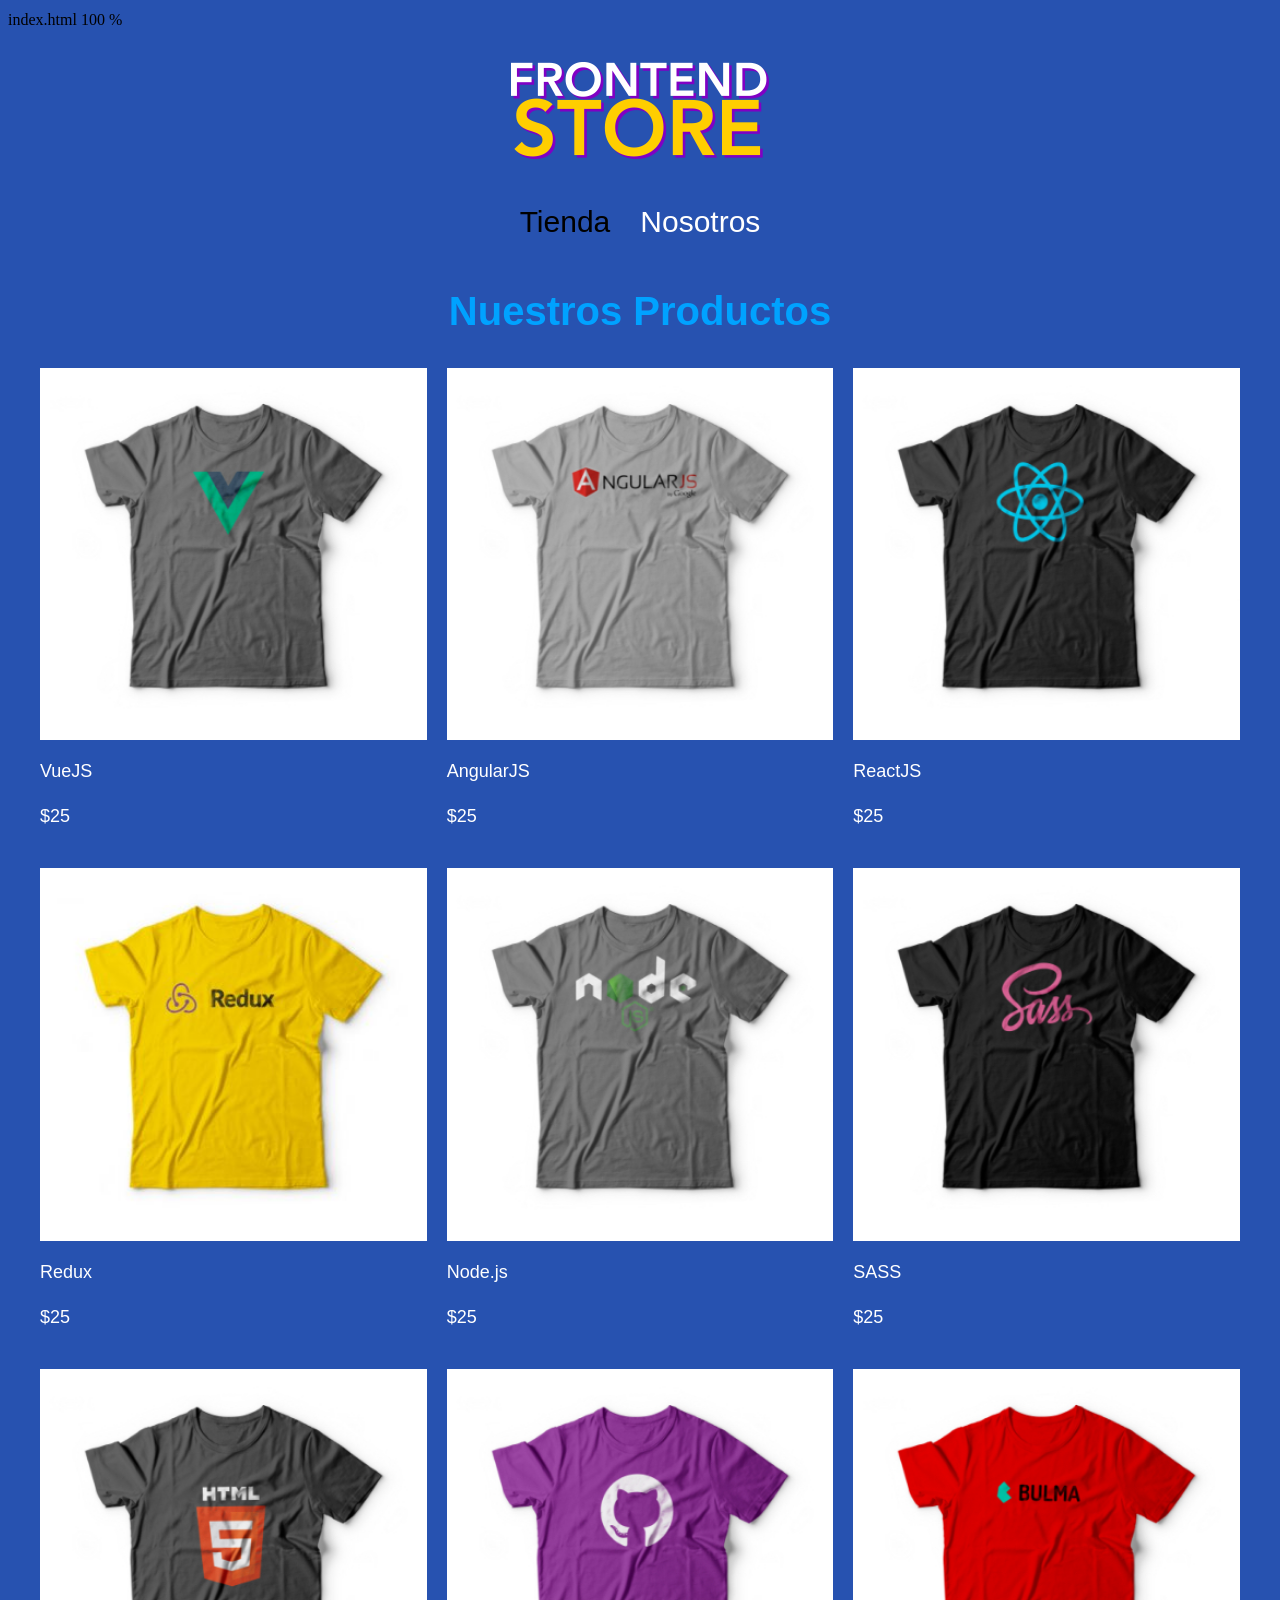
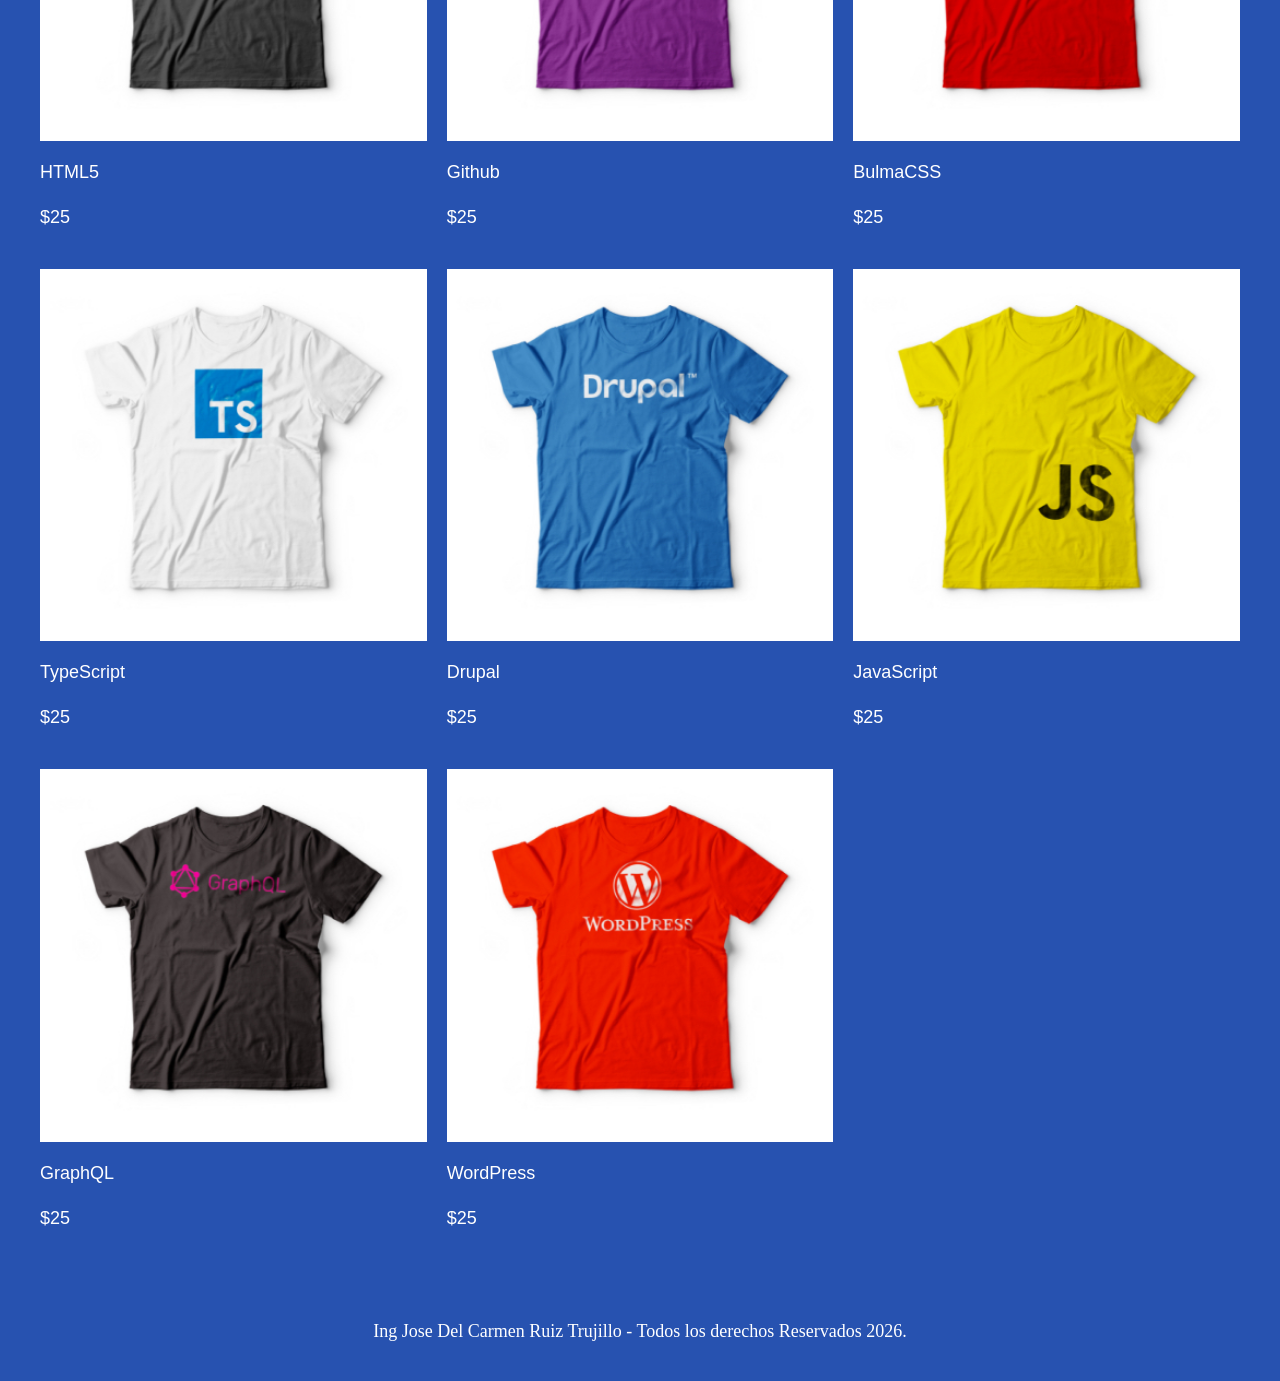
==== index.html @ d2ba463c "segunda" ====
index.html
100 %
<!DOCTYPE html>
<html lang="es">
<head>
    <meta charset="UTF-8">
    <!--Visualizar la paina web en ventana grafica-->
    <meta name="viewport" content="width=device-width, initial-scale=1.0">
    <title>Tienda de Ropa 2026</title>
    <!--<link rel="stylesheet" href="css/normalize.css">-->
    <link href="https://fonts.googleapis.com/css2?family=Staatliches&display=swap" rel="stylesheet">
    <link rel="stylesheet" href="css/style.css">
</head>
<body>
    <header class="header">
        <a href="index.html">
        <img class="header__logo" src="img/logo.png" alt="Logotipo">
        </a>
    </header>

    <nav class="navegacion">
        <a class="navegacion__enlace navegacion__enlace--activo" href="index.html">Tienda</a>
        <a class="navegacion__enlace" href="nosotros.html">Nosotros</a>
    </nav>

    <main class="contenedor">
        <h1>Nuestros Productos</h1>

        <div class="grid">
            <div class="producto">
                <a href="producto1.html">
                    <img class="producto__imagen" src="img/1.jpg" alt="imagen camisa">
                    <div class="producto__informacion">
                        <p class="producto__nombre">VueJS</p>
                        <p class="producto__precio">$25</p>
                    </div>
                </a>
            </div>  <!--fin clase producto-->
            <div class="producto">
                <a href="producto2.html">
                    <img class="producto__imagen" src="img/2.jpg" alt="imagen camisa">
                    <div class="producto__informacion">
                        <p class="producto__nombre">AngularJS</p>
                        <p class="producto__precio">$25</p>
                    </div>
                </a>
            </div>  <!--.producto-->
            <div class="producto">
                <a href="producto3.html">
                    <img class="producto__imagen" src="img/3.jpg" alt="imagen camisa">
                    <div class="producto__informacion">
                        <p class="producto__nombre">ReactJS</p>
                        <p class="producto__precio">$25</p>
                    </div>
                </a>
            </div>  <!--.producto-->
            <div class="producto">
                <a href="producto4.html">
                    <img class="producto__imagen" src="img/4.jpg" alt="imagen camisa">
                    <div class="producto__informacion">
                        <p class="producto__nombre">Redux</p>
                        <p class="producto__precio">$25</p>
                    </div>
                </a>
            </div>  <!--.producto-->
            <div class="producto">
                <a href="producto.html">
                    <img class="producto__imagen" src="img/5.jpg" alt="imagen camisa">
                    <div class="producto__informacion">
                        <p class="producto__nombre">Node.js</p>
                        <p class="producto__precio">$25</p>
                    </div>
                </a>
            </div>  <!--.producto-->
            <div class="producto">
                <a href="producto.html">
                    <img class="producto__imagen" src="img/6.jpg" alt="imagen camisa">
                    <div class="producto__informacion">
                        <p class="producto__nombre">SASS</p>
                        <p class="producto__precio">$25</p>
                    </div>
                </a>
            </div>  <!--.producto-->
            <div class="producto">
                <a href="producto.html">
                    <img class="producto__imagen" src="img/7.jpg" alt="imagen camisa">
                    <div class="producto__informacion">
                        <p class="producto__nombre">HTML5</p>
                        <p class="producto__precio">$25</p>
                    </div>
                </a>
            </div>  <!--.producto-->
            <div class="producto">
                <a href="producto.html">
                    <img class="producto__imagen" src="img/8.jpg" alt="imagen camisa">
                    <div class="producto__informacion">
                        <p class="producto__nombre">Github</p>
                        <p class="producto__precio">$25</p>
                    </div>
                </a>
            </div>  <!--.producto-->
            <div class="producto">
                <a href="producto.html">
                    <img class="producto__imagen" src="img/9.jpg" alt="imagen camisa">
                    <div class="producto__informacion">
                        <p class="producto__nombre">BulmaCSS</p>
                        <p class="producto__precio">$25</p>
                    </div>
                </a>
            </div>  <!--.producto-->
            <div class="producto">
                <a href="producto.html">
                    <img class="producto__imagen" src="img/10.jpg" alt="imagen camisa">
                    <div class="producto__informacion">
                        <p class="producto__nombre">TypeScript</p>
                        <p class="producto__precio">$25</p>
                    </div>
                </a>
            </div>  <!--.producto-->
            <div class="producto">
                <a href="producto.html">
                    <img class="producto__imagen" src="img/11.jpg" alt="imagen camisa">
                    <div class="producto__informacion">
                        <p class="producto__nombre">Drupal</p>
                        <p class="producto__precio">$25</p>
                    </div>
                </a>
            </div>  <!--.producto-->
            <div class="producto">
                <a href="producto.html">
                    <img class="producto__imagen" src="img/12.jpg" alt="imagen camisa">
                    <div class="producto__informacion">
                        <p class="producto__nombre">JavaScript</p>
                        <p class="producto__precio">$25</p>
                    </div>
                </a>
            </div>  <!--.producto-->
            <div class="producto">
                <a href="producto.html">
                    <img class="producto__imagen" src="img/13.jpg" alt="imagen camisa">
                    <div class="producto__informacion">
                        <p class="producto__nombre">GraphQL</p>
                        <p class="producto__precio">$25</p>
                    </div>
                </a>
            </div>  <!--.producto-->
            <div class="producto">
                <a href="producto.html">
                    <img class="producto__imagen" src="img/14.jpg" alt="imagen camisa">
                    <div class="producto__informacion">
                        <p class="producto__nombre">WordPress</p>
                        <p class="producto__precio">$25</p>
                    </div>
                </a>
            </div>  <!--.producto-->

            <div class="grafico grafico--camisas"></div>
            <div class="grafico grafico--node"></div>
        </div>
    </main>

    <footer class="footer">
        <p class="footer__texto">Ing Jose Del Carmen Ruiz Trujillo - Todos los derechos Reservados 2026.</p>
    </footer>
    
</body>
</html>
---- css/style.css ----
/*Estos son los estilos*/
:root {
    --primario: #2752b0;
    --primarioOscuro: #1f119d;
    --secundario: #00a2ff;
    --secundarioOscuro: rgb(2, 44, 233);
    --blanco: #FFF;
    --negro: #000;

    --fuentePrincipal:'Arial', cursive;
}

/*Tamaño de el borde, el contenido y el relleno*/
html {
    box-sizing: border-box;
    font-size: 62.5%;
}

/*Este segmento del codigo sirve para que todos los ementos de la pagina web incluyan los margenes y bordes dentro de su ancho total y no se rompa el diseño*/
*, *:before, *:after{
    box-sizing: inherit;
}

/*El cuerpo*/
body {
    background-color: var(--primario); /*Es el color del fondo con una variable antes definida*/
    font-size: 1.6rem; /*Tamaño de letra base de la pagina*/
    line-height: 1.5; /*Espacio entre linas de texto*/
}

/*Estilo para todos los parrafos de la pagina*/
p {
    font-size: 1.8rem;
    font-family: Arial, Arial, Helvetica, sans-serif; /*Fuente*/
    color: var(--blanco);
}

/*Quita el subrayados a todos los enlaces conectados con "a"*/
a {
    text-decoration: none;
}

/*Tamaño de la imagen, en este caso del 100%*/
img {
    width: 100%;
}

/*Tamaño y posicicón del contenedor*/
.contenedor {
    max-width: 120rem;
    margin: 0 auto;
}

/*Color, alineamiento y fuente de h1, h2, h3*/
h1, h2, h3 {
    text-align: center;
    color: var(--secundario);
    font-family: var(--fuentePrincipal);
}

/*h1 tiene un tamaño de fuente de 4rem*/
h1 {
    font-size: 4rem;
}

/*h2 tiene un tamaño de fuente de 3.2rem*/
h2 {
    font-size: 3.2rem;
}

/*h3 tiene un tamaño de fuente de 2.4rem*/
h3 {
    font-size: 2.4rem;
}

/*El pie de pagina*/
.footer {
    background-color: var(--primario2); /*Color del fondo con una variable previamente definida*/
    padding: 1rem 0; /*Espacio entre el contenido y el borde*/
    margin-top: 2rem; /*El margen de alto */
}

/*El texto del pie de pagina*/
.footer__texto {
    font-family: var(--primario2); /*La fuente que uasara con una variable previamente definida*/
    text-align: center; /*El texto esta alineado al centro*/
}

/*Separacion*/
.grid {
    display: grid; /*Convierte el cuadro en cuadricula inteligente*/
    grid-template-columns: repeat(3, 1fr); /*Crea 3 columnas y reparte el espacio equitativamente*/
    gap: 2rem; /*Espacio de separación*/
}


.header {
    display: flex;
    justify-content: center;
}


.header__logo {
    margin: 3rem 0;
}


.navegacion {
    background-color: var(--primario2);
    padding: 1rem 0;
    display: flex;
    justify-content: center;
    gap: 3rem;
}


.navegacion__enlace {
    font-family: var(--fuentePrincipal);
    color: var(--blanco);
    font-size: 3rem;
}


.navegacion__enlace--activo,
.navegacion__enlace:hover {
    color: var(--secundario1);
}


.grid {
    display: grid;
    
}
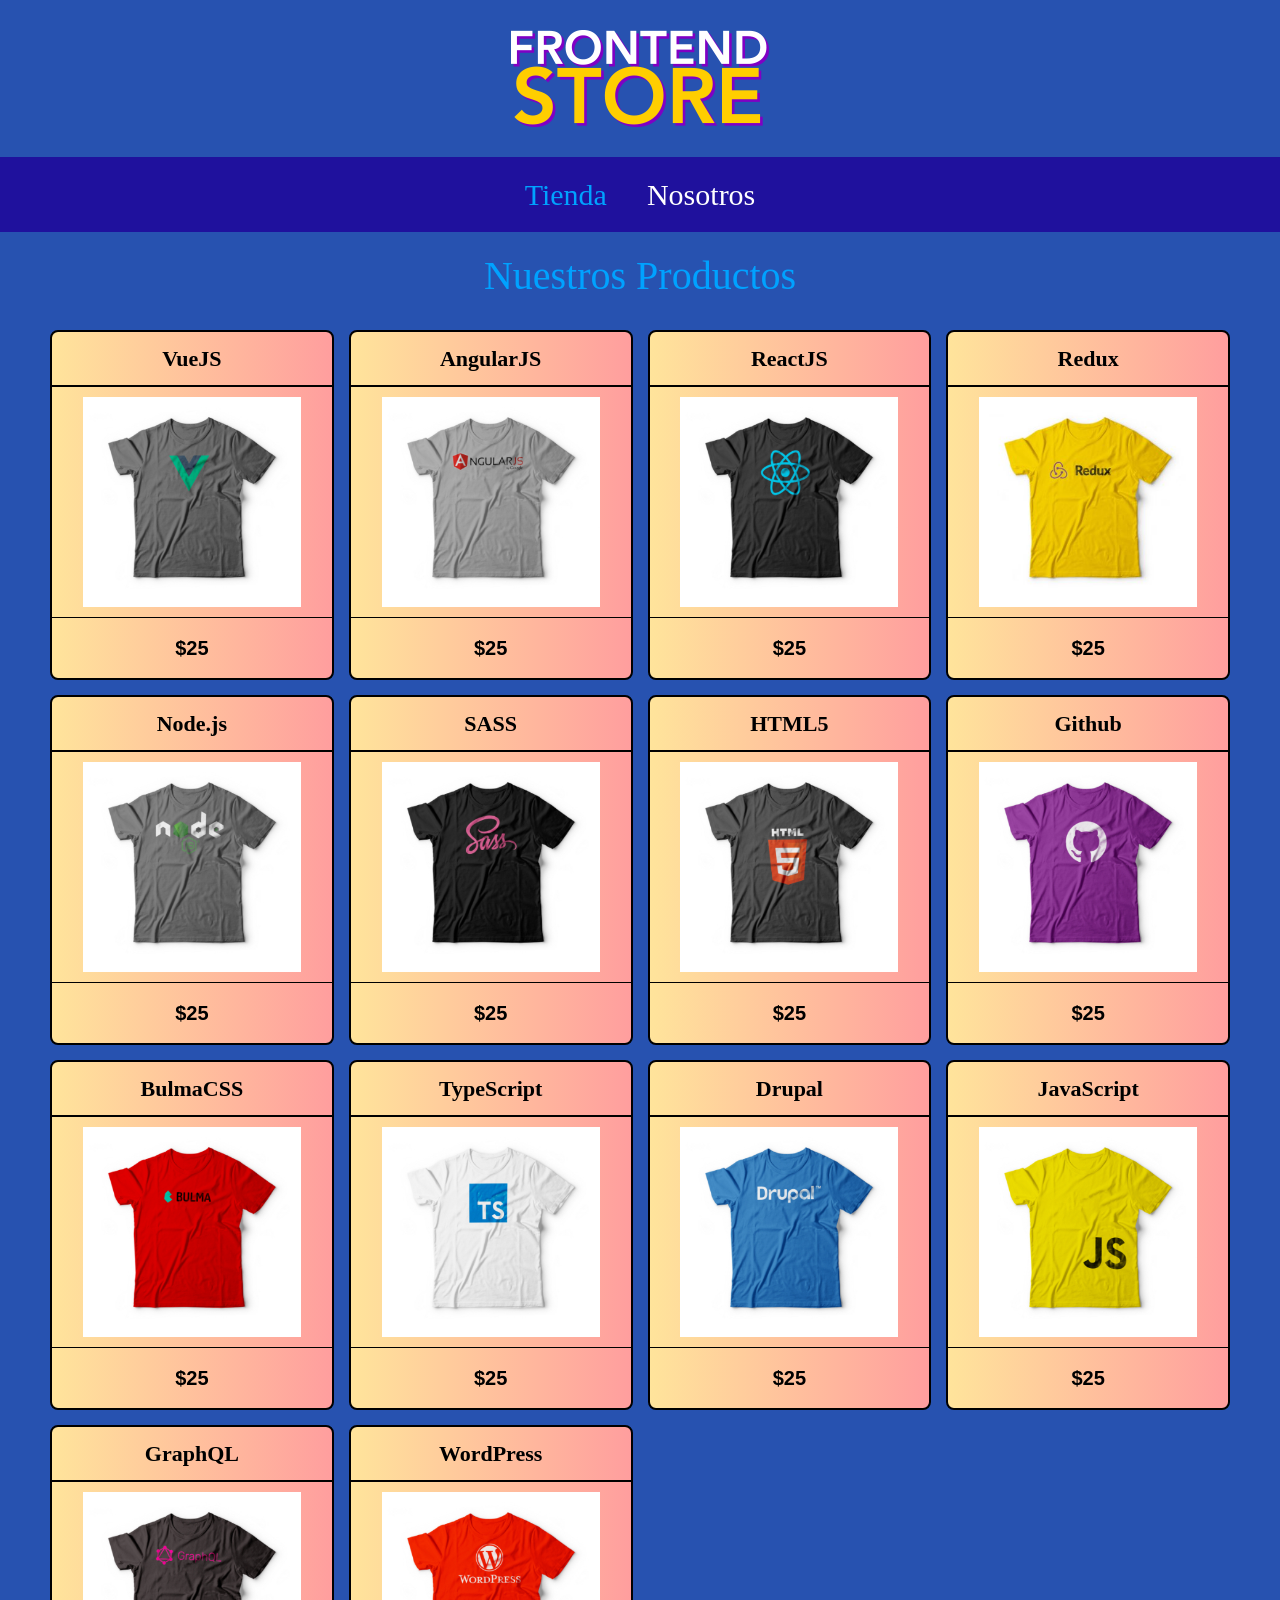
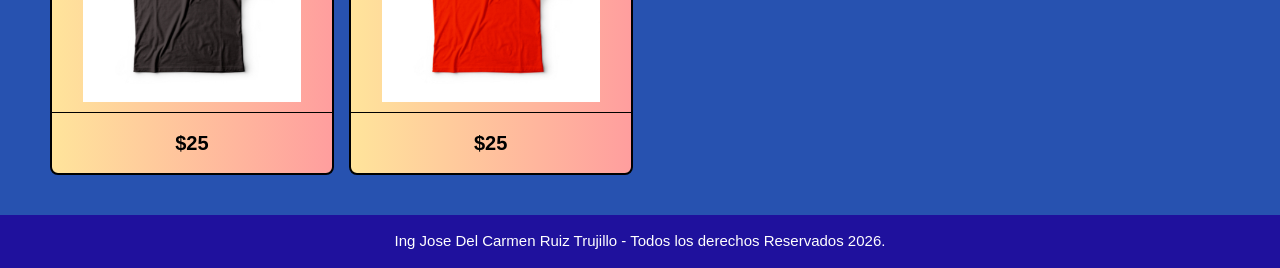
==== commit 2bf6801d: "tercero" ====
--- a/index.html
+++ b/index.html
@@ -1,14 +1,12 @@
-index.html
-100 %
 <!DOCTYPE html>
 <html lang="es">
 <head>
     <meta charset="UTF-8">
-    <!--Visualizar la paina web en ventana grafica-->
     <meta name="viewport" content="width=device-width, initial-scale=1.0">
-    <title>Tienda de Ropa 2026</title>
-    <!--<link rel="stylesheet" href="css/normalize.css">-->
+    <title>TIENDA DE ROPA</title>
+    <!--<Estilos de CSS y BOOTSTRAP>-->
     <link href="https://fonts.googleapis.com/css2?family=Staatliches&display=swap" rel="stylesheet">
+    <link href="https://cdn.jsdelivr.net/npm/bootstrap@5.3.3/dist/css/bootstrap.min.css" rel="stylesheet">
     <link rel="stylesheet" href="css/style.css">
 </head>
 <body>
@@ -23,145 +21,201 @@
         <a class="navegacion__enlace" href="nosotros.html">Nosotros</a>
     </nav>
 
+<!-- Contenido principal -->
     <main class="contenedor">
         <h1>Nuestros Productos</h1>
 
-        <div class="grid">
-            <div class="producto">
-                <a href="producto1.html">
-                    <img class="producto__imagen" src="img/1.jpg" alt="imagen camisa">
-                    <div class="producto__informacion">
-                        <p class="producto__nombre">VueJS</p>
-                        <p class="producto__precio">$25</p>
-                    </div>
-                </a>
-            </div>  <!--fin clase producto-->
-            <div class="producto">
-                <a href="producto2.html">
-                    <img class="producto__imagen" src="img/2.jpg" alt="imagen camisa">
-                    <div class="producto__informacion">
-                        <p class="producto__nombre">AngularJS</p>
-                        <p class="producto__precio">$25</p>
-                    </div>
-                </a>
-            </div>  <!--.producto-->
-            <div class="producto">
-                <a href="producto3.html">
-                    <img class="producto__imagen" src="img/3.jpg" alt="imagen camisa">
-                    <div class="producto__informacion">
-                        <p class="producto__nombre">ReactJS</p>
-                        <p class="producto__precio">$25</p>
-                    </div>
-                </a>
-            </div>  <!--.producto-->
-            <div class="producto">
-                <a href="producto4.html">
-                    <img class="producto__imagen" src="img/4.jpg" alt="imagen camisa">
-                    <div class="producto__informacion">
-                        <p class="producto__nombre">Redux</p>
-                        <p class="producto__precio">$25</p>
-                    </div>
-                </a>
-            </div>  <!--.producto-->
-            <div class="producto">
-                <a href="producto.html">
-                    <img class="producto__imagen" src="img/5.jpg" alt="imagen camisa">
-                    <div class="producto__informacion">
-                        <p class="producto__nombre">Node.js</p>
-                        <p class="producto__precio">$25</p>
-                    </div>
-                </a>
-            </div>  <!--.producto-->
-            <div class="producto">
-                <a href="producto.html">
-                    <img class="producto__imagen" src="img/6.jpg" alt="imagen camisa">
-                    <div class="producto__informacion">
-                        <p class="producto__nombre">SASS</p>
-                        <p class="producto__precio">$25</p>
-                    </div>
-                </a>
-            </div>  <!--.producto-->
-            <div class="producto">
-                <a href="producto.html">
-                    <img class="producto__imagen" src="img/7.jpg" alt="imagen camisa">
-                    <div class="producto__informacion">
-                        <p class="producto__nombre">HTML5</p>
-                        <p class="producto__precio">$25</p>
-                    </div>
-                </a>
-            </div>  <!--.producto-->
-            <div class="producto">
-                <a href="producto.html">
-                    <img class="producto__imagen" src="img/8.jpg" alt="imagen camisa">
-                    <div class="producto__informacion">
-                        <p class="producto__nombre">Github</p>
-                        <p class="producto__precio">$25</p>
-                    </div>
-                </a>
-            </div>  <!--.producto-->
-            <div class="producto">
-                <a href="producto.html">
-                    <img class="producto__imagen" src="img/9.jpg" alt="imagen camisa">
-                    <div class="producto__informacion">
-                        <p class="producto__nombre">BulmaCSS</p>
-                        <p class="producto__precio">$25</p>
-                    </div>
-                </a>
-            </div>  <!--.producto-->
-            <div class="producto">
-                <a href="producto.html">
-                    <img class="producto__imagen" src="img/10.jpg" alt="imagen camisa">
-                    <div class="producto__informacion">
-                        <p class="producto__nombre">TypeScript</p>
-                        <p class="producto__precio">$25</p>
-                    </div>
-                </a>
-            </div>  <!--.producto-->
-            <div class="producto">
-                <a href="producto.html">
-                    <img class="producto__imagen" src="img/11.jpg" alt="imagen camisa">
-                    <div class="producto__informacion">
-                        <p class="producto__nombre">Drupal</p>
-                        <p class="producto__precio">$25</p>
-                    </div>
-                </a>
-            </div>  <!--.producto-->
-            <div class="producto">
-                <a href="producto.html">
-                    <img class="producto__imagen" src="img/12.jpg" alt="imagen camisa">
-                    <div class="producto__informacion">
-                        <p class="producto__nombre">JavaScript</p>
-                        <p class="producto__precio">$25</p>
-                    </div>
-                </a>
-            </div>  <!--.producto-->
-            <div class="producto">
-                <a href="producto.html">
-                    <img class="producto__imagen" src="img/13.jpg" alt="imagen camisa">
-                    <div class="producto__informacion">
-                        <p class="producto__nombre">GraphQL</p>
-                        <p class="producto__precio">$25</p>
-                    </div>
-                </a>
-            </div>  <!--.producto-->
-            <div class="producto">
-                <a href="producto.html">
-                    <img class="producto__imagen" src="img/14.jpg" alt="imagen camisa">
-                    <div class="producto__informacion">
-                        <p class="producto__nombre">WordPress</p>
-                        <p class="producto__precio">$25</p>
-                    </div>
-                </a>
-            </div>  <!--.producto-->
-
-            <div class="grafico grafico--camisas"></div>
-            <div class="grafico grafico--node"></div>
+        <!-- Contenedor de todas las tarjetas -->
+        <div class="row g-4">
+
+            <!-- Producto 1 -->
+            <div class="col-12 col-sm-6 col-md-3">
+                <a href="producto1.html" class="card producto-card h-100 text-decoration-none">
+                    <div class="card-header text-center fw-bold">
+                        VueJS
+                    </div>
+                    <img src="img/1.jpg" class="card-img-top producto-card__imagen" alt="VueJS">
+                    <div class="card-body text-center">
+                        <p class="producto__precio">$25</p>
+                    </div>
+                </a>
+            </div>
+
+            <!-- Producto 2 -->
+            <div class="col-12 col-sm-6 col-md-3">
+                <a href="producto2.html" class="card producto-card h-100 text-decoration-none">
+                    <div class="card-header text-center fw-bold">
+                        AngularJS
+                    </div>
+                    <img src="img/2.jpg" class="card-img-top producto-card__imagen" alt="AngularJS">
+                    <div class="card-body text-center">
+                        <p class="producto__precio">$25</p>
+                    </div>
+                </a>
+            </div>
+
+            <!-- Producto 3 -->
+            <div class="col-12 col-sm-6 col-md-3">
+                <a href="producto3.html" class="card producto-card h-100 text-decoration-none">
+                    <div class="card-header text-center fw-bold">
+                        ReactJS
+                    </div>
+                    <img src="img/3.jpg" class="card-img-top producto-card__imagen" alt="ReactJS">
+                    <div class="card-body text-center">
+                        <p class="producto__precio">$25</p>
+                    </div>
+                </a>
+            </div>
+
+            <!-- Producto 4 -->
+            <div class="col-12 col-sm-6 col-md-3">
+                <a href="producto4.html" class="card producto-card h-100 text-decoration-none">
+                    <div class="card-header text-center fw-bold">
+                        Redux
+                    </div>
+                    <img src="img/4.jpg" class="card-img-top producto-card__imagen" alt="Redux">
+                    <div class="card-body text-center">
+                        <p class="producto__precio">$25</p>
+                    </div>
+                </a>
+            </div>
+
+            <!-- Producto 5 -->
+            <div class="col-12 col-sm-6 col-md-3">
+                <a href="producto.html" class="card producto-card h-100 text-decoration-none">
+                    <div class="card-header text-center fw-bold">
+                        Node.js
+                    </div>
+                    <img src="img/5.jpg" class="card-img-top producto-card__imagen" alt="Node.js">
+                    <div class="card-body text-center">
+                        <p class="producto__precio">$25</p>
+                    </div>
+                </a>
+            </div>
+
+            <!-- Producto 6 -->
+            <div class="col-12 col-sm-6 col-md-3">
+                <a href="producto.html" class="card producto-card h-100 text-decoration-none">
+                    <div class="card-header text-center fw-bold">
+                        SASS
+                    </div>
+                    <img src="img/6.jpg" class="card-img-top producto-card__imagen" alt="SASS">
+                    <div class="card-body text-center">
+                        <p class="producto__precio">$25</p>
+                    </div>
+                </a>
+            </div>
+
+            <!-- Producto 7 -->
+            <div class="col-12 col-sm-6 col-md-3">
+                <a href="producto.html" class="card producto-card h-100 text-decoration-none">
+                    <div class="card-header text-center fw-bold">
+                        HTML5
+                    </div>
+                    <img src="img/7.jpg" class="card-img-top producto-card__imagen" alt="HTML5">
+                    <div class="card-body text-center">
+                        <p class="producto__precio">$25</p>
+                    </div>
+                </a>
+            </div>
+
+            <!-- Producto 8 -->
+            <div class="col-12 col-sm-6 col-md-3">
+                <a href="producto.html" class="card producto-card h-100 text-decoration-none">
+                    <div class="card-header text-center fw-bold">
+                        Github
+                    </div>
+                    <img src="img/8.jpg" class="card-img-top producto-card__imagen" alt="Github">
+                    <div class="card-body text-center">
+                        <p class="producto__precio">$25</p>
+                    </div>
+                </a>
+            </div>
+
+            <!-- Producto 9 -->
+            <div class="col-12 col-sm-6 col-md-3">
+                <a href="producto.html" class="card producto-card h-100 text-decoration-none">
+                    <div class="card-header text-center fw-bold">
+                        BulmaCSS
+                    </div>
+                    <img src="img/9.jpg" class="card-img-top producto-card__imagen" alt="BulmaCSS">
+                    <div class="card-body text-center">
+                        <p class="producto__precio">$25</p>
+                    </div>
+                </a>
+            </div>
+
+            <!-- Producto 10 -->
+            <div class="col-12 col-sm-6 col-md-3">
+                <a href="producto.html" class="card producto-card h-100 text-decoration-none">
+                    <div class="card-header text-center fw-bold">
+                        TypeScript
+                    </div>
+                    <img src="img/10.jpg" class="card-img-top producto-card__imagen" alt="TypeScript">
+                    <div class="card-body text-center">
+                        <p class="producto__precio">$25</p>
+                    </div>
+                </a>
+            </div>
+
+            <!-- Producto 11 -->
+            <div class="col-12 col-sm-6 col-md-3">
+                <a href="producto.html" class="card producto-card h-100 text-decoration-none">
+                    <div class="card-header text-center fw-bold">
+                        Drupal
+                    </div>
+                    <img src="img/11.jpg" class="card-img-top producto-card__imagen" alt="Drupal">
+                    <div class="card-body text-center">
+                        <p class="producto__precio">$25</p>
+                    </div>
+                </a>
+            </div>
+
+            <!-- Producto 12 -->
+            <div class="col-12 col-sm-6 col-md-3">
+                <a href="producto.html" class="card producto-card h-100 text-decoration-none">
+                    <div class="card-header text-center fw-bold">
+                        JavaScript
+                    </div>
+                    <img src="img/12.jpg" class="card-img-top producto-card__imagen" alt="JavaScript">
+                    <div class="card-body text-center">
+                        <p class="producto__precio">$25</p>
+                    </div>
+                </a>
+            </div>
+
+            <!-- Producto 13 -->
+            <div class="col-12 col-sm-6 col-md-3">
+                <a href="producto.html" class="card producto-card h-100 text-decoration-none">
+                    <div class="card-header text-center fw-bold">
+                        GraphQL
+                    </div>
+                    <img src="img/13.jpg" class="card-img-top producto-card__imagen" alt="GraphQL">
+                    <div class="card-body text-center">
+                        <p class="producto__precio">$25</p>
+                    </div>
+                </a>
+            </div>
+
+            <!-- Producto 14 -->
+            <div class="col-12 col-sm-6 col-md-3">
+                <a href="producto.html" class="card producto-card h-100 text-decoration-none">
+                    <div class="card-header text-center fw-bold">
+                        WordPress
+                    </div>
+                    <img src="img/14.jpg" class="card-img-top producto-card__imagen" alt="WordPress">
+                    <div class="card-body text-center">
+                        <p class="producto__precio">$25</p>
+                    </div>
+                </a>
+            </div>
         </div>
     </main>
 
     <footer class="footer">
-        <p class="footer__texto">Ing Jose Del Carmen Ruiz Trujillo - Todos los derechos Reservados 2026.</p>
+        <p class="footer__texto">
+            Ing Jose Del Carmen Ruiz Trujillo - Todos los derechos Reservados 2026.
+        </p>
     </footer>
-    
 </body>
 </html>
--- a/css/style.css
+++ b/css/style.css
@@ -1,4 +1,3 @@
-/*Estos son los estilos*/
 :root {
     --primario: #2752b0;
     --primarioOscuro: #1f119d;
@@ -7,128 +6,205 @@
     --blanco: #FFF;
     --negro: #000;
 
-    --fuentePrincipal:'Arial', cursive;
-}
-
-/*Tamaño de el borde, el contenido y el relleno*/
+    /* Fuente principal de la pagina */
+    --fuentePrincipal: 'Staatliches', cursive;
+}
+
+/* Tamaño de fuente y modelo de caja */
 html {
     box-sizing: border-box;
     font-size: 62.5%;
 }
 
-/*Este segmento del codigo sirve para que todos los ementos de la pagina web incluyan los margenes y bordes dentro de su ancho total y no se rompa el diseño*/
-*, *:before, *:after{
+/* Todos los elementos incluyen bordes y rellenos */
+*, *:before, *:after {
     box-sizing: inherit;
 }
 
-/*El cuerpo*/
+/* Estilos del cuerpo de la pagina */
 body {
-    background-color: var(--primario); /*Es el color del fondo con una variable antes definida*/
-    font-size: 1.6rem; /*Tamaño de letra base de la pagina*/
-    line-height: 1.5; /*Espacio entre linas de texto*/
-}
-
-/*Estilo para todos los parrafos de la pagina*/
+    background-color: var(--primario);
+    font-size: 1.6rem;
+    line-height: 1.5;
+    margin: 0;
+}
+
+/* Estilos generales de los parrafos */
 p {
     font-size: 1.8rem;
-    font-family: Arial, Arial, Helvetica, sans-serif; /*Fuente*/
+    font-family: Arial, Helvetica, sans-serif;
     color: var(--blanco);
 }
 
-/*Quita el subrayados a todos los enlaces conectados con "a"*/
+/* Se eliminan los subrayados de los enlaces */
 a {
     text-decoration: none;
 }
 
-/*Tamaño de la imagen, en este caso del 100%*/
-img {
-    width: 100%;
-}
-
-/*Tamaño y posicicón del contenedor*/
-.contenedor {
-    max-width: 120rem;
-    margin: 0 auto;
-}
-
-/*Color, alineamiento y fuente de h1, h2, h3*/
+/* ENCABEZADOS */
 h1, h2, h3 {
     text-align: center;
     color: var(--secundario);
     font-family: var(--fuentePrincipal);
 }
 
-/*h1 tiene un tamaño de fuente de 4rem*/
 h1 {
     font-size: 4rem;
-}
-
-/*h2 tiene un tamaño de fuente de 3.2rem*/
+    margin: 2rem 0 3rem;
+}
+
 h2 {
     font-size: 3.2rem;
 }
 
-/*h3 tiene un tamaño de fuente de 2.4rem*/
 h3 {
     font-size: 2.4rem;
 }
 
-/*El pie de pagina*/
-.footer {
-    background-color: var(--primario2); /*Color del fondo con una variable previamente definida*/
-    padding: 1rem 0; /*Espacio entre el contenido y el borde*/
-    margin-top: 2rem; /*El margen de alto */
-}
-
-/*El texto del pie de pagina*/
-.footer__texto {
-    font-family: var(--primario2); /*La fuente que uasara con una variable previamente definida*/
-    text-align: center; /*El texto esta alineado al centro*/
-}
-
-/*Separacion*/
-.grid {
-    display: grid; /*Convierte el cuadro en cuadricula inteligente*/
-    grid-template-columns: repeat(3, 1fr); /*Crea 3 columnas y reparte el espacio equitativamente*/
-    gap: 2rem; /*Espacio de separación*/
-}
-
-
+/* CONTENEDOR PRINCIPAL */
+.contenedor {
+    width: min(120rem, 95%);
+    margin: 0 auto;
+    padding: 0 1rem;
+}
+
+/* ENCABEZADO Y LOGOTIPO */
 .header {
     display: flex;
     justify-content: center;
-}
-
+    align-items: center;
+}
 
 .header__logo {
+    display: block;
+    width: auto;
+    max-width: 100%;
     margin: 3rem 0;
 }
 
-
+/* MENU DE NAVEGACION */
 .navegacion {
-    background-color: var(--primario2);
-    padding: 1rem 0;
+    background-color: var(--primarioOscuro);
+    padding: 1.5rem 0;
     display: flex;
     justify-content: center;
-    gap: 3rem;
-}
-
+    align-items: center;
+    gap: 4rem;
+}
 
 .navegacion__enlace {
     font-family: var(--fuentePrincipal);
     color: var(--blanco);
     font-size: 3rem;
-}
-
-
-.navegacion__enlace--activo,
+    text-decoration: none;
+    transition: color 0.3s ease;
+}
+
+/* Color cuando el cursor pasa por encima */
 .navegacion__enlace:hover {
-    color: var(--secundario1);
-}
-
-
-.grid {
-    display: grid;
-    
-}
-
+    color: var(--secundario);
+}
+
+/* Color de la pagina que esta seleccionada */
+.navegacion__enlace--activo {
+    color: var(--secundario);
+}
+
+/* Diseño general de las tarjetas de BOOTSTRAP */
+.producto-card {
+    background: linear-gradient(90deg, #ffe49b, #ff9e9e);
+    border: 2px solid var(--negro);
+    border-radius: 8px;
+    overflow: hidden;
+    color: var(--negro);
+    transition: transform 0.3s ease,
+                box-shadow 0.3s ease;
+}
+
+/* Efecto al pasar el cursor por la tarjeta */
+.producto-card:hover {
+    transform: translateY(-5px);
+    color: var(--negro);
+    box-shadow: 0 8px 15px rgba(0, 0, 0, 0.25);
+}
+
+/* Encabezado de las tarjetas */
+.producto-card .card-header {
+    background: transparent;
+    border-bottom: 2px solid var(--negro);
+    color: var(--negro);
+    font-family: var(--fuentePrincipal);
+    font-size: 2.2rem;
+    padding: 1rem;
+}
+
+/* Imagen de cada producto */
+.producto-card__imagen {
+    display: block;
+    width: 100%;
+    height: 230px;
+    object-fit: contain;
+    padding: 1rem;
+}
+
+/* Cuerpo de las tarjetas */
+.producto-card .card-body {
+    background: transparent;
+    border-top: 1px solid var(--negro);
+    display: flex;
+    justify-content: center;
+    align-items: center;
+    padding: 1.5rem;
+}
+
+/* Precio de los productos */
+.producto-card .producto__precio {
+    color: var(--negro);
+    font-family: Arial, Helvetica, sans-serif;
+    font-size: 2rem;
+    font-weight: bold;
+    margin: 0;
+}
+
+.footer {
+    background-color: var(--primarioOscuro);
+    padding: 1.5rem 1rem;
+    margin-top: 4rem;
+}
+
+/* Texto del pie de pagina */
+.footer__texto {
+    color: var(--blanco);
+    font-family: Arial, Helvetica, sans-serif;
+    font-size: 1.5rem;
+    text-align: center;
+    margin: 0;
+}
+
+/* AJUSTE PARA CELULARES */
+@media (max-width: 576px) {
+
+    /* Reduce el espacio entre los enlaces */
+    .navegacion {
+        gap: 2rem;
+    }
+
+    .navegacion__enlace {
+        font-size: 2.4rem;
+    }
+
+    /* Ajusta el tamaño del encabezado */
+    h1 {
+        font-size: 3.2rem;
+    }
+
+    /* Ajusta las imagenes de los productos */
+    .producto-card__imagen {
+        height: 200px;
+    }
+
+    /* Ajusta el texto del pie de pagina */
+    .footer__texto {
+        font-size: 1.3rem;
+    }
+}
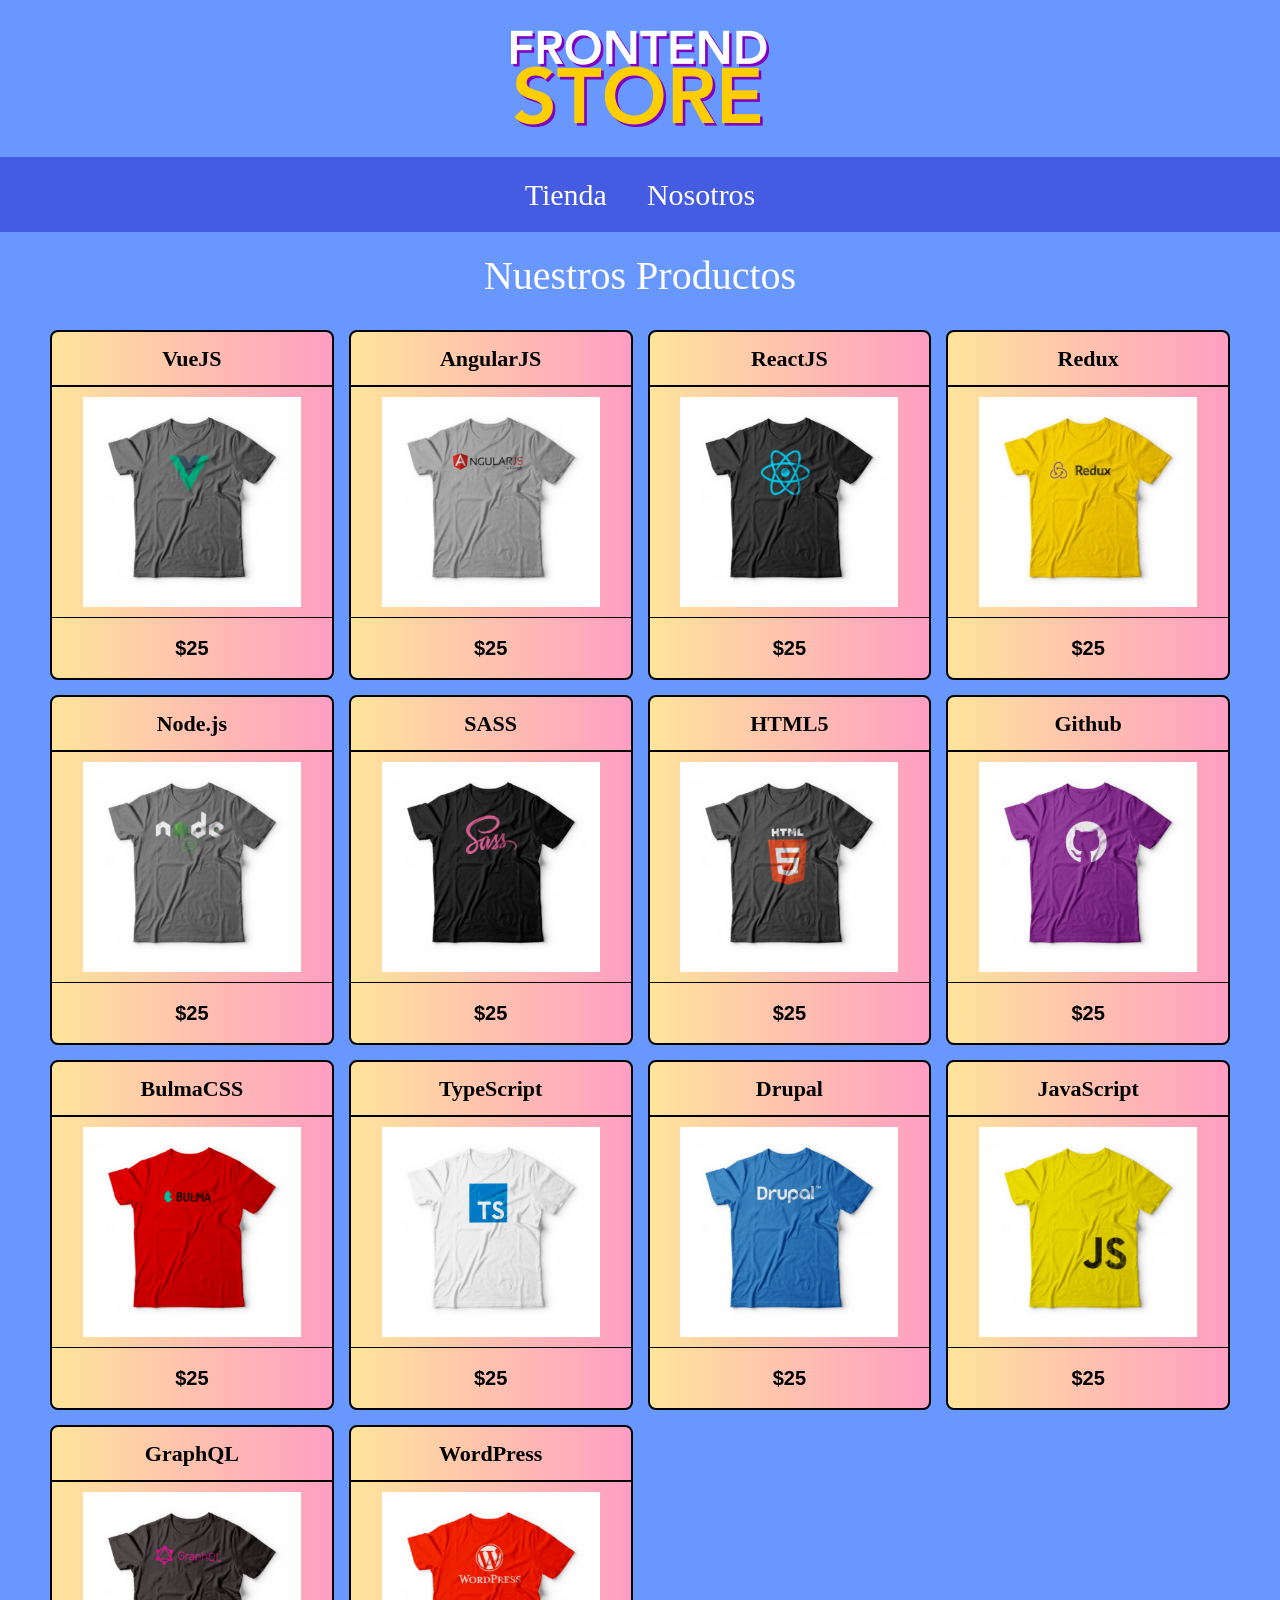
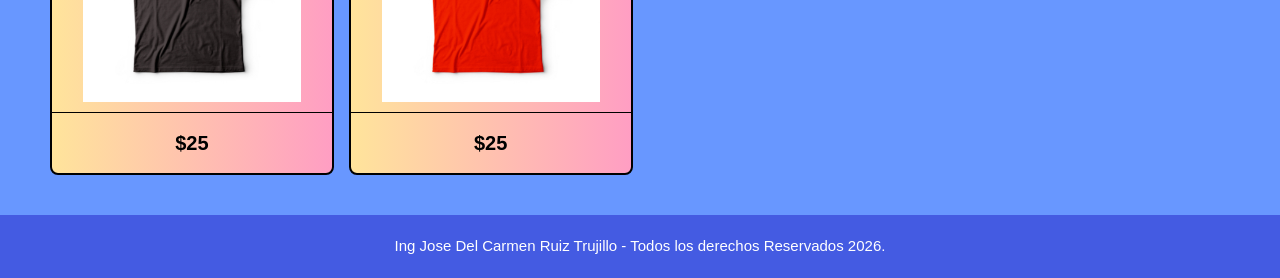
==== commit 49aa0364: "cuarto" ====
--- a/index.html
+++ b/index.html
@@ -4,7 +4,6 @@
     <meta charset="UTF-8">
     <meta name="viewport" content="width=device-width, initial-scale=1.0">
     <title>TIENDA DE ROPA</title>
-    <!--<Estilos de CSS y BOOTSTRAP>-->
     <link href="https://fonts.googleapis.com/css2?family=Staatliches&display=swap" rel="stylesheet">
     <link href="https://cdn.jsdelivr.net/npm/bootstrap@5.3.3/dist/css/bootstrap.min.css" rel="stylesheet">
     <link rel="stylesheet" href="css/style.css">
@@ -21,13 +20,10 @@
         <a class="navegacion__enlace" href="nosotros.html">Nosotros</a>
     </nav>
 
-<!-- Contenido principal -->
     <main class="contenedor">
         <h1>Nuestros Productos</h1>
 
-        <!-- Contenedor de todas las tarjetas -->
         <div class="row g-4">
-
             <!-- Producto 1 -->
             <div class="col-12 col-sm-6 col-md-3">
                 <a href="producto1.html" class="card producto-card h-100 text-decoration-none">
--- a/css/style.css
+++ b/css/style.css
@@ -1,55 +1,57 @@
 :root {
-    --primario: #2752b0;
-    --primarioOscuro: #1f119d;
-    --secundario: #00a2ff;
-    --secundarioOscuro: rgb(2, 44, 233);
-    --blanco: #FFF;
-    --negro: #000;
-
-    /* Fuente principal de la pagina */
+    --primario: #6897ff;
+    --primarioOscuro: #445be2;
+    --secundario: #ffffff;
+    --secundarioOscuro: rgb(2, 141, 233);
+    --blanco: #ffffff;
+    --negro: #000000;
+
     --fuentePrincipal: 'Staatliches', cursive;
 }
 
-/* Tamaño de fuente y modelo de caja */
+/* Modelo de caja y tamaño general */
+
 html {
     box-sizing: border-box;
     font-size: 62.5%;
 }
 
-/* Todos los elementos incluyen bordes y rellenos */
-*, *:before, *:after {
+*,
+*:before,
+*:after {
     box-sizing: inherit;
 }
 
-/* Estilos del cuerpo de la pagina */
 body {
+    margin: 0;
     background-color: var(--primario);
     font-size: 1.6rem;
     line-height: 1.5;
-    margin: 0;
-}
-
-/* Estilos generales de los parrafos */
+    font-family: Arial, Helvetica, sans-serif;
+}
+
+a {
+    text-decoration: none;
+}
+
 p {
     font-size: 1.8rem;
-    font-family: Arial, Helvetica, sans-serif;
-    color: var(--blanco);
-}
-
-/* Se eliminan los subrayados de los enlaces */
-a {
-    text-decoration: none;
-}
-
-/* ENCABEZADOS */
-h1, h2, h3 {
+}
+
+/* =========================================
+2. ENCABEZADOS Y CONTENEDORES
+========================================= */
+
+h1,
+h2,
+h3 {
+    font-family: var(--fuentePrincipal);
+}
+
+h1 {
+    color: var(--secundario);
+    font-size: 4rem;
     text-align: center;
-    color: var(--secundario);
-    font-family: var(--fuentePrincipal);
-}
-
-h1 {
-    font-size: 4rem;
     margin: 2rem 0 3rem;
 }
 
@@ -61,14 +63,16 @@
     font-size: 2.4rem;
 }
 
-/* CONTENEDOR PRINCIPAL */
 .contenedor {
     width: min(120rem, 95%);
     margin: 0 auto;
     padding: 0 1rem;
 }
 
-/* ENCABEZADO Y LOGOTIPO */
+/* =========================================
+3. ENCABEZADO Y LOGOTIPO
+========================================= */
+
 .header {
     display: flex;
     justify-content: center;
@@ -82,7 +86,24 @@
     margin: 3rem 0;
 }
 
-/* MENU DE NAVEGACION */
+/* Encabezado de la pagina de detalle */
+
+.encabezado-tienda {
+    background-color: var(--blanco);
+    padding: 1.5rem 0;
+    border-bottom: 1px solid #eeeeee;
+}
+
+.logo-tienda {
+    display: block;
+    width: 12rem;
+    height: auto;
+}
+
+/* =========================================
+4. MENU DE NAVEGACION
+========================================= */
+
 .navegacion {
     background-color: var(--primarioOscuro);
     padding: 1.5rem 0;
@@ -96,39 +117,77 @@
     font-family: var(--fuentePrincipal);
     color: var(--blanco);
     font-size: 3rem;
-    text-decoration: none;
     transition: color 0.3s ease;
 }
 
-/* Color cuando el cursor pasa por encima */
-.navegacion__enlace:hover {
-    color: var(--secundario);
-}
-
-/* Color de la pagina que esta seleccionada */
+.navegacion__enlace:hover,
 .navegacion__enlace--activo {
     color: var(--secundario);
 }
 
-/* Diseño general de las tarjetas de BOOTSTRAP */
+/* Menu de la pagina de detalle */
+
+.menu-tienda {
+    display: flex;
+    align-items: center;
+    gap: 3rem;
+}
+
+.menu-tienda a {
+    color: #222222;
+    font-size: 1.5rem;
+    font-weight: 600;
+}
+
+.menu-tienda a:hover {
+    color: var(--primarioOscuro);
+}
+
+/* Boton del carrito */
+
+.boton-carrito {
+    display: inline-block;
+    background-color: #171923;
+    color: var(--blanco);
+    padding: 1rem 1.5rem;
+    border-radius: 5px;
+    font-size: 1.4rem;
+}
+
+.boton-carrito:hover {
+    color: var(--blanco);
+    background-color: #343746;
+}
+
+.boton-carrito span {
+    background-color: #777777;
+    padding: 0.3rem 0.7rem;
+    border-radius: 50%;
+    margin-left: 0.5rem;
+}
+
+/* =========================================
+5. TARJETAS DE PRODUCTOS
+========================================= */
+
 .producto-card {
-    background: linear-gradient(90deg, #ffe49b, #ff9e9e);
+    height: 100%;
+    background: linear-gradient(90deg, #ffe49b, #ff9ec3);
     border: 2px solid var(--negro);
     border-radius: 8px;
     overflow: hidden;
     color: var(--negro);
-    transition: transform 0.3s ease,
-                box-shadow 0.3s ease;
-}
-
-/* Efecto al pasar el cursor por la tarjeta */
+    transition: transform 0.3s ease, box-shadow 0.3s ease;
+}
+
 .producto-card:hover {
     transform: translateY(-5px);
     color: var(--negro);
     box-shadow: 0 8px 15px rgba(0, 0, 0, 0.25);
 }
 
-/* Encabezado de las tarjetas */
+/* Nombre del producto */
+
 .producto-card .card-header {
     background: transparent;
     border-bottom: 2px solid var(--negro);
@@ -138,7 +197,8 @@
     padding: 1rem;
 }
 
-/* Imagen de cada producto */
+/* Imagen del producto */
+
 .producto-card__imagen {
     display: block;
     width: 100%;
@@ -147,7 +207,8 @@
     padding: 1rem;
 }
 
-/* Cuerpo de las tarjetas */
+/* Precio */
+
 .producto-card .card-body {
     background: transparent;
     border-top: 1px solid var(--negro);
@@ -157,22 +218,176 @@
     padding: 1.5rem;
 }
 
-/* Precio de los productos */
 .producto-card .producto__precio {
     color: var(--negro);
-    font-family: Arial, Helvetica, sans-serif;
     font-size: 2rem;
     font-weight: bold;
     margin: 0;
 }
 
-.footer {
+/* =========================================
+6. DETALLE DEL PRODUCTO
+========================================= */
+
+.pagina-producto {
+    padding-top: 5rem;
+    padding-bottom: 5rem;
+}
+
+/* Imagen principal */
+
+.contenedor-imagen {
+    display: flex;
+    justify-content: center;
+    align-items: center;
+    padding: 2rem;
+}
+
+.contenedor-imagen img {
+    display: block;
+    width: 100%;
+    max-width: 55rem;
+    height: 45rem;
+    object-fit: contain;
+}
+
+/* Informacion */
+
+.informacion-producto {
+    padding: 2rem;
+    color: #222222;
+}
+
+.informacion-producto p {
+    font-family: Arial, Helvetica, sans-serif;
+}
+
+.etiqueta-producto {
+    color: #555555;
+    font-size: 1.2rem;
+    letter-spacing: 0.3rem;
+    font-weight: bold;
+    margin-bottom: 1rem;
+}
+
+.informacion-producto h1 {
+    color: #171923;
+    text-align: left;
+    font-family: Arial, Helvetica, sans-serif;
+    font-size: 3.5rem;
+    font-weight: bold;
+    margin: 0 0 1.5rem;
+}
+
+.precio-producto {
+    color: #222222;
+    font-size: 1.8rem;
+    font-weight: bold;
+}
+
+.descripcion-producto {
+    color: #555555;
+    font-size: 1.5rem;
+    margin-top: 2rem;
+}
+
+/* Caracteristicas */
+
+.informacion-producto h2 {
+    color: #222222;
+    text-align: left;
+    font-family: Arial, Helvetica, sans-serif;
+    font-size: 1.8rem;
+    font-weight: bold;
+    margin-top: 2rem;
+}
+
+.caracteristicas-producto {
+    color: #444444;
+    font-size: 1.4rem;
+    padding-left: 2rem;
+    margin-bottom: 2rem;
+}
+
+.caracteristicas-producto li {
+    margin-bottom: 0.5rem;
+}
+
+/* =========================================
+7. FORMULARIO DEL PRODUCTO
+========================================= */
+
+.formulario {
+    display: flex;
+    flex-direction: column;
+    gap: 0.8rem;
+}
+
+.formulario label {
+    color: #333333;
+    font-size: 1.4rem;
+}
+
+.formulario__campo {
+    width: 100%;
+    padding: 0.9rem;
+    border: 1px solid #cccccc;
+    border-radius: 3px;
+    font-family: Arial, Helvetica, sans-serif;
+    font-size: 1.4rem;
+    background-color: var(--blanco);
+    color: #222222;
+}
+
+/* Botones */
+
+.botones-producto {
+    display: flex;
+    flex-wrap: wrap;
+    gap: 0.8rem;
+    margin-top: 0.5rem;
+}
+
+.formulario__submit {
+    background-color: #171923;
+    color: var(--blanco);
+    border: none;
+    border-radius: 3px;
+    padding: 1rem 1.5rem;
+    font-size: 1.3rem;
+    cursor: pointer;
+    transition: background-color 0.3s ease;
+}
+
+.formulario__submit:hover {
+    background-color: #343746;
+}
+
+/* Regresar a productos */
+
+.regresar-productos {
+    display: inline-block;
+    color: #555555;
+    font-size: 1.4rem;
+    margin-top: 1.5rem;
+}
+
+.regresar-productos:hover {
+    color: var(--negro);
+}
+
+/* =========================================
+8. PIE DE PAGINA
+========================================= */
+
+.footer,
+.pie-tienda {
     background-color: var(--primarioOscuro);
-    padding: 1.5rem 1rem;
+    padding: 2rem 1rem;
     margin-top: 4rem;
-}
-
-/* Texto del pie de pagina */
+    text-align: center;
+}
+
 .footer__texto {
     color: var(--blanco);
     font-family: Arial, Helvetica, sans-serif;
@@ -181,30 +396,74 @@
     margin: 0;
 }
 
-/* AJUSTE PARA CELULARES */
+.pie-tienda img {
+    width: 12rem;
+}
+
+/* Tabletas */
+@media (max-width: 767px) {
+
+    .pagina-producto {
+        padding-top: 2rem;
+    }
+
+    .contenedor-imagen img {
+        height: 32rem;
+    }
+
+    .informacion-producto {
+        padding: 1rem;
+    }
+
+    .informacion-producto h1 {
+        font-size: 2.8rem;
+    }
+
+    .encabezado-tienda .container > div {
+        flex-wrap: wrap;
+        gap: 1.5rem;
+        justify-content: center !important;
+    }
+
+    .menu-tienda {
+        order: 3;
+        width: 100%;
+        justify-content: center;
+        gap: 1.5rem;
+    }
+}
+
+/* Celulares */
 @media (max-width: 576px) {
 
-    /* Reduce el espacio entre los enlaces */
     .navegacion {
         gap: 2rem;
     }
-
     .navegacion__enlace {
         font-size: 2.4rem;
     }
-
-    /* Ajusta el tamaño del encabezado */
     h1 {
         font-size: 3.2rem;
     }
-
-    /* Ajusta las imagenes de los productos */
     .producto-card__imagen {
         height: 200px;
     }
-
-    /* Ajusta el texto del pie de pagina */
     .footer__texto {
         font-size: 1.3rem;
     }
+    .menu-tienda {
+        gap: 1.5rem;
+    }
+    .menu-tienda a {
+        font-size: 1.4rem;
+    }
+    .contenedor-imagen img {
+        height: 28rem;
+    }
+    .botones-producto {
+        flex-direction: column;
+    }
+    .formulario__submit {
+        width: 100%;
+    }
 }
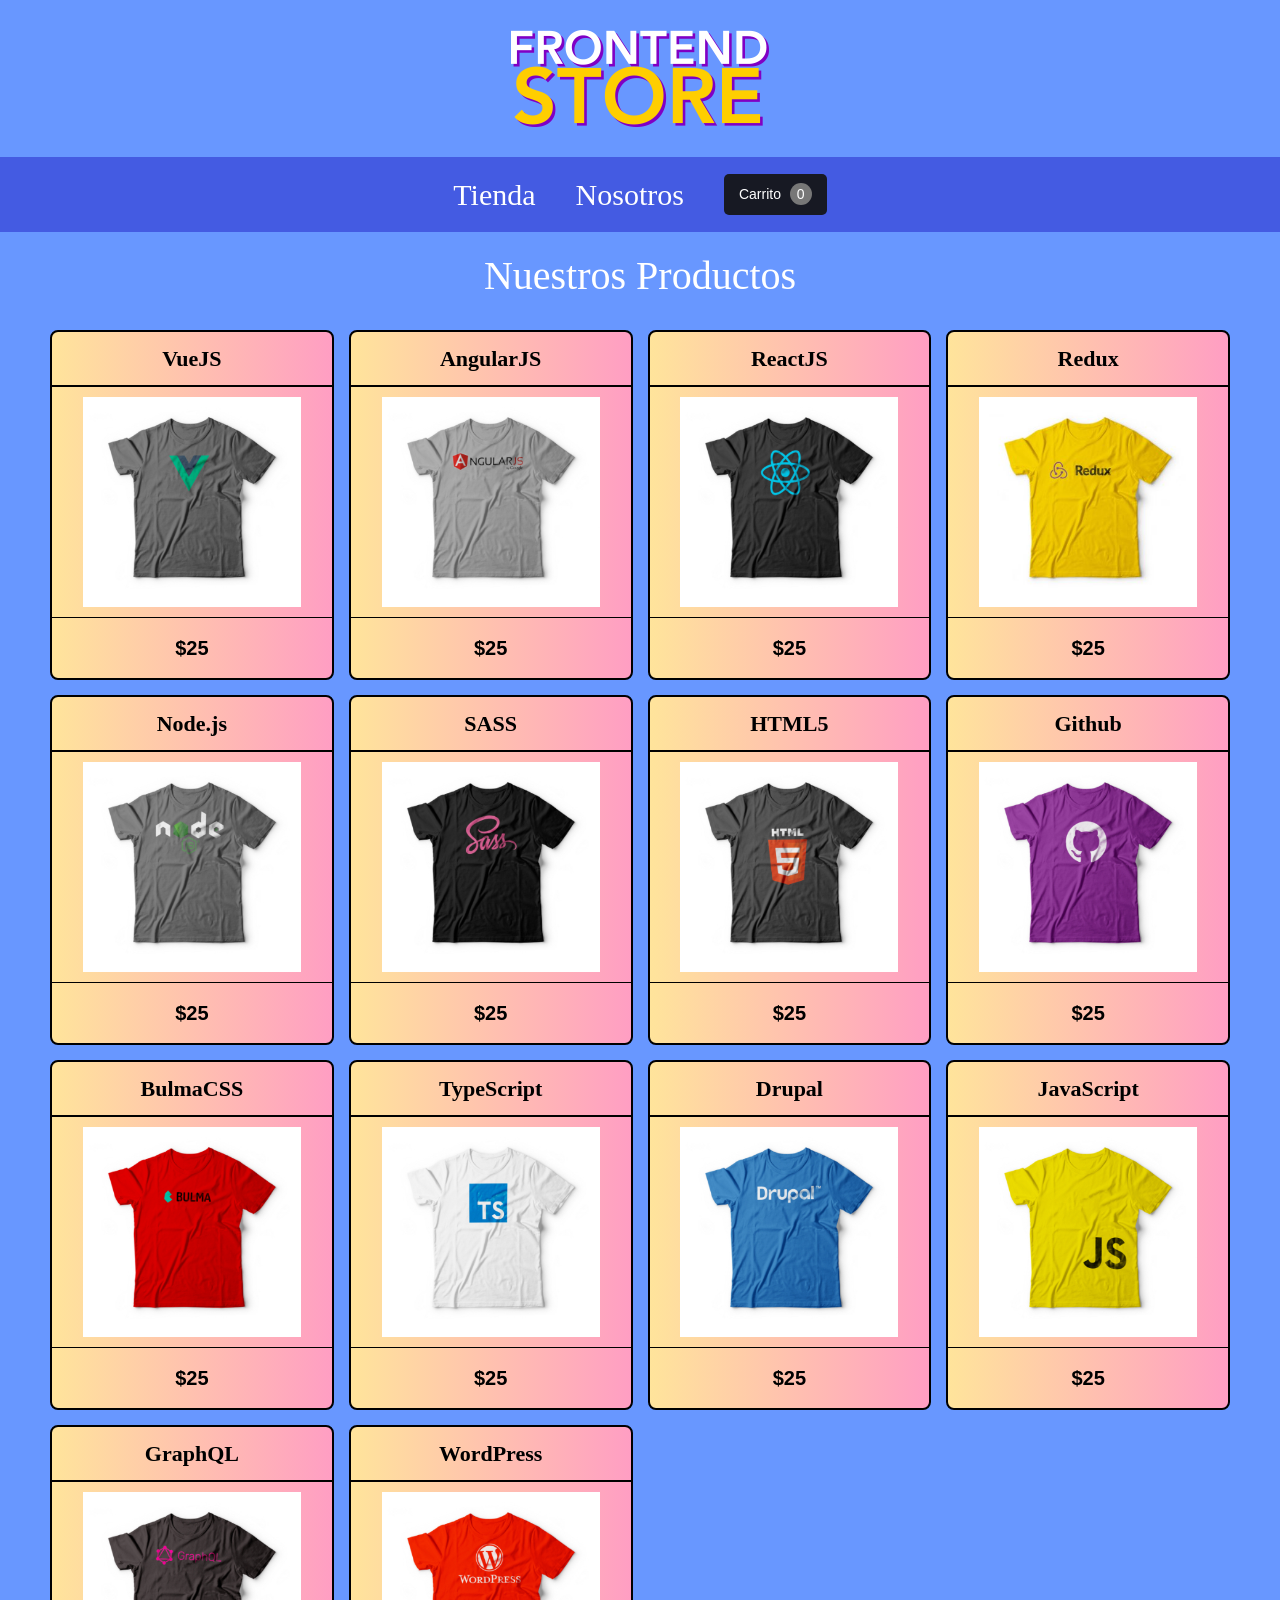
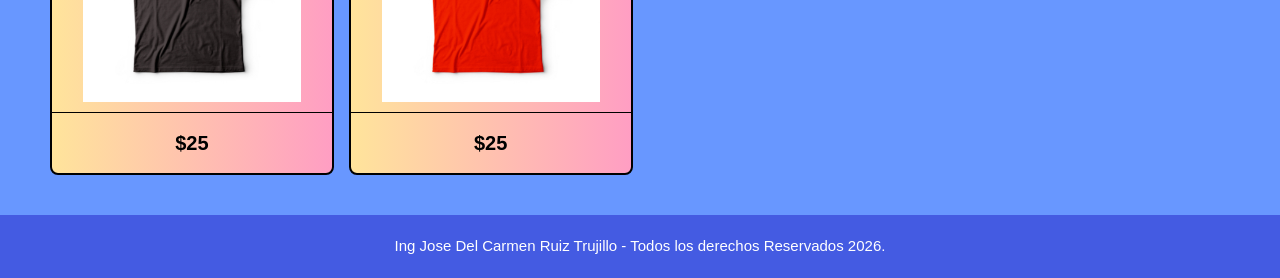
==== commit 8267789d: "ultimo" ====
--- a/index.html
+++ b/index.html
@@ -8,6 +8,7 @@
     <link href="https://cdn.jsdelivr.net/npm/bootstrap@5.3.3/dist/css/bootstrap.min.css" rel="stylesheet">
     <link rel="stylesheet" href="css/style.css">
 </head>
+
 <body>
     <header class="header">
         <a href="index.html">
@@ -18,6 +19,7 @@
     <nav class="navegacion">
         <a class="navegacion__enlace navegacion__enlace--activo" href="index.html">Tienda</a>
         <a class="navegacion__enlace" href="nosotros.html">Nosotros</a>
+        <a href="#" class="boton-carrito">Carrito <span class="contador-valor">0</span></a>
     </nav>
 
     <main class="contenedor">
@@ -213,5 +215,6 @@
             Ing Jose Del Carmen Ruiz Trujillo - Todos los derechos Reservados 2026.
         </p>
     </footer>
+<script src="js/script.js"></script>
 </body>
 </html>
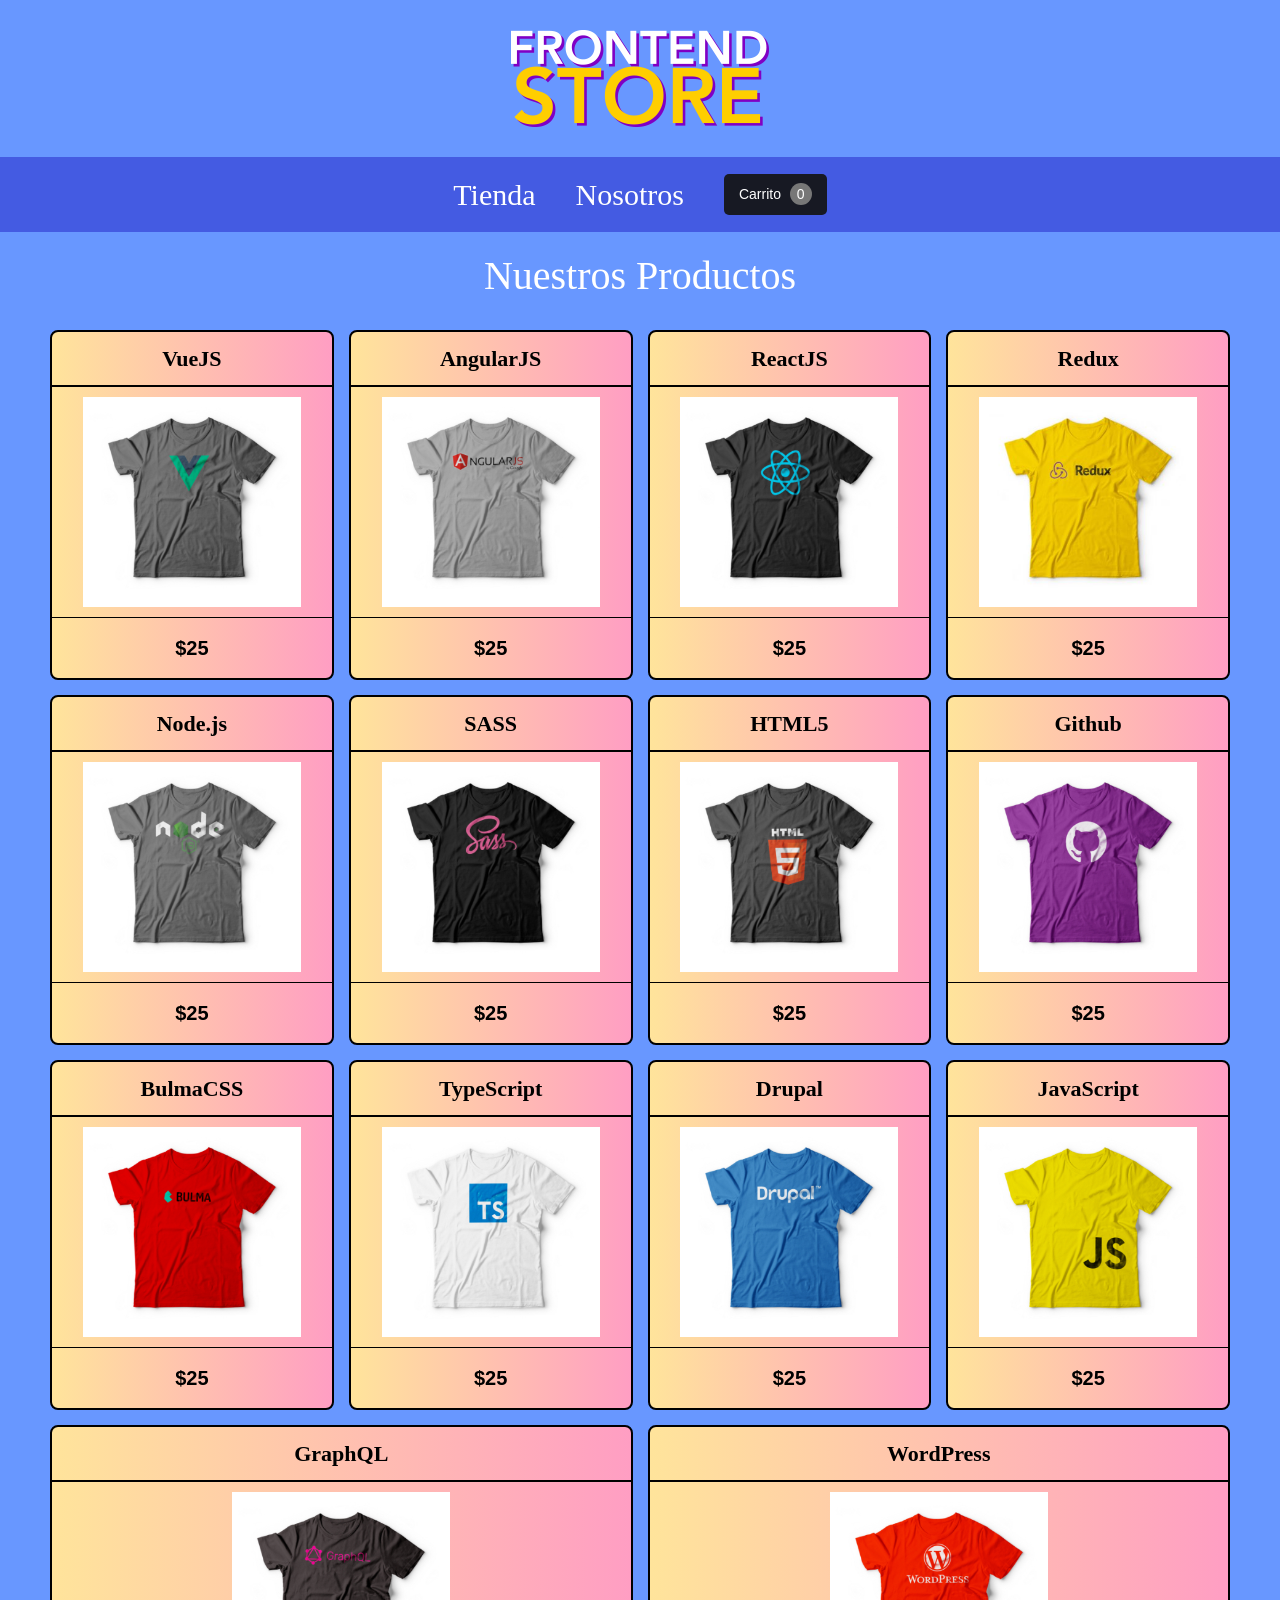
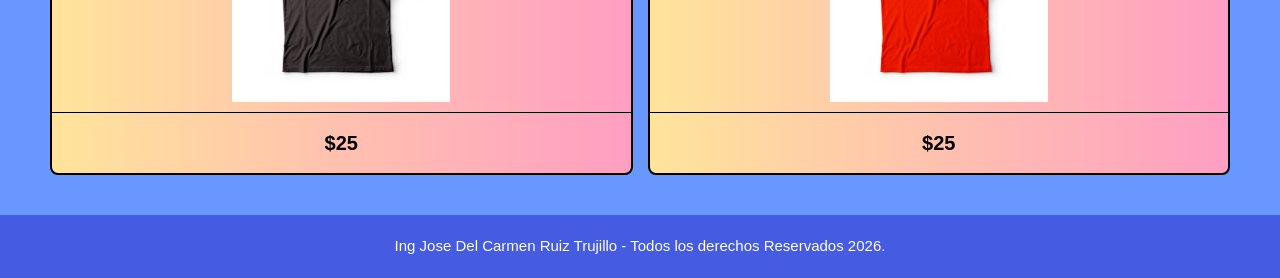
==== commit f486f4f0: "listo" ====
--- a/index.html
+++ b/index.html
@@ -80,7 +80,7 @@
 
             <!-- Producto 5 -->
             <div class="col-12 col-sm-6 col-md-3">
-                <a href="producto.html" class="card producto-card h-100 text-decoration-none">
+                <a href="producto5.html" class="card producto-card h-100 text-decoration-none">
                     <div class="card-header text-center fw-bold">
                         Node.js
                     </div>
@@ -93,7 +93,7 @@
 
             <!-- Producto 6 -->
             <div class="col-12 col-sm-6 col-md-3">
-                <a href="producto.html" class="card producto-card h-100 text-decoration-none">
+                <a href="producto6.html" class="card producto-card h-100 text-decoration-none">
                     <div class="card-header text-center fw-bold">
                         SASS
                     </div>
@@ -106,7 +106,7 @@
 
             <!-- Producto 7 -->
             <div class="col-12 col-sm-6 col-md-3">
-                <a href="producto.html" class="card producto-card h-100 text-decoration-none">
+                <a href="producto7.html" class="card producto-card h-100 text-decoration-none">
                     <div class="card-header text-center fw-bold">
                         HTML5
                     </div>
@@ -119,7 +119,7 @@
 
             <!-- Producto 8 -->
             <div class="col-12 col-sm-6 col-md-3">
-                <a href="producto.html" class="card producto-card h-100 text-decoration-none">
+                <a href="producto8.html" class="card producto-card h-100 text-decoration-none">
                     <div class="card-header text-center fw-bold">
                         Github
                     </div>
@@ -132,7 +132,7 @@
 
             <!-- Producto 9 -->
             <div class="col-12 col-sm-6 col-md-3">
-                <a href="producto.html" class="card producto-card h-100 text-decoration-none">
+                <a href="producto9.html" class="card producto-card h-100 text-decoration-none">
                     <div class="card-header text-center fw-bold">
                         BulmaCSS
                     </div>
@@ -145,7 +145,7 @@
 
             <!-- Producto 10 -->
             <div class="col-12 col-sm-6 col-md-3">
-                <a href="producto.html" class="card producto-card h-100 text-decoration-none">
+                <a href="producto10.html" class="card producto-card h-100 text-decoration-none">
                     <div class="card-header text-center fw-bold">
                         TypeScript
                     </div>
@@ -158,7 +158,7 @@
 
             <!-- Producto 11 -->
             <div class="col-12 col-sm-6 col-md-3">
-                <a href="producto.html" class="card producto-card h-100 text-decoration-none">
+                <a href="producto11.html" class="card producto-card h-100 text-decoration-none">
                     <div class="card-header text-center fw-bold">
                         Drupal
                     </div>
@@ -171,7 +171,7 @@
 
             <!-- Producto 12 -->
             <div class="col-12 col-sm-6 col-md-3">
-                <a href="producto.html" class="card producto-card h-100 text-decoration-none">
+                <a href="producto12.html" class="card producto-card h-100 text-decoration-none">
                     <div class="card-header text-center fw-bold">
                         JavaScript
                     </div>
@@ -183,8 +183,8 @@
             </div>
 
             <!-- Producto 13 -->
-            <div class="col-12 col-sm-6 col-md-3">
-                <a href="producto.html" class="card producto-card h-100 text-decoration-none">
+            <div class="col-12 col-sm-6 col-md-6">
+                <a href="producto13.html" class="card producto-card h-100 text-decoration-none">
                     <div class="card-header text-center fw-bold">
                         GraphQL
                     </div>
@@ -196,8 +196,8 @@
             </div>
 
             <!-- Producto 14 -->
-            <div class="col-12 col-sm-6 col-md-3">
-                <a href="producto.html" class="card producto-card h-100 text-decoration-none">
+            <div class="col-12 col-sm-6 col-md-6">
+                <a href="producto14.html" class="card producto-card h-100 text-decoration-none">
                     <div class="card-header text-center fw-bold">
                         WordPress
                     </div>
